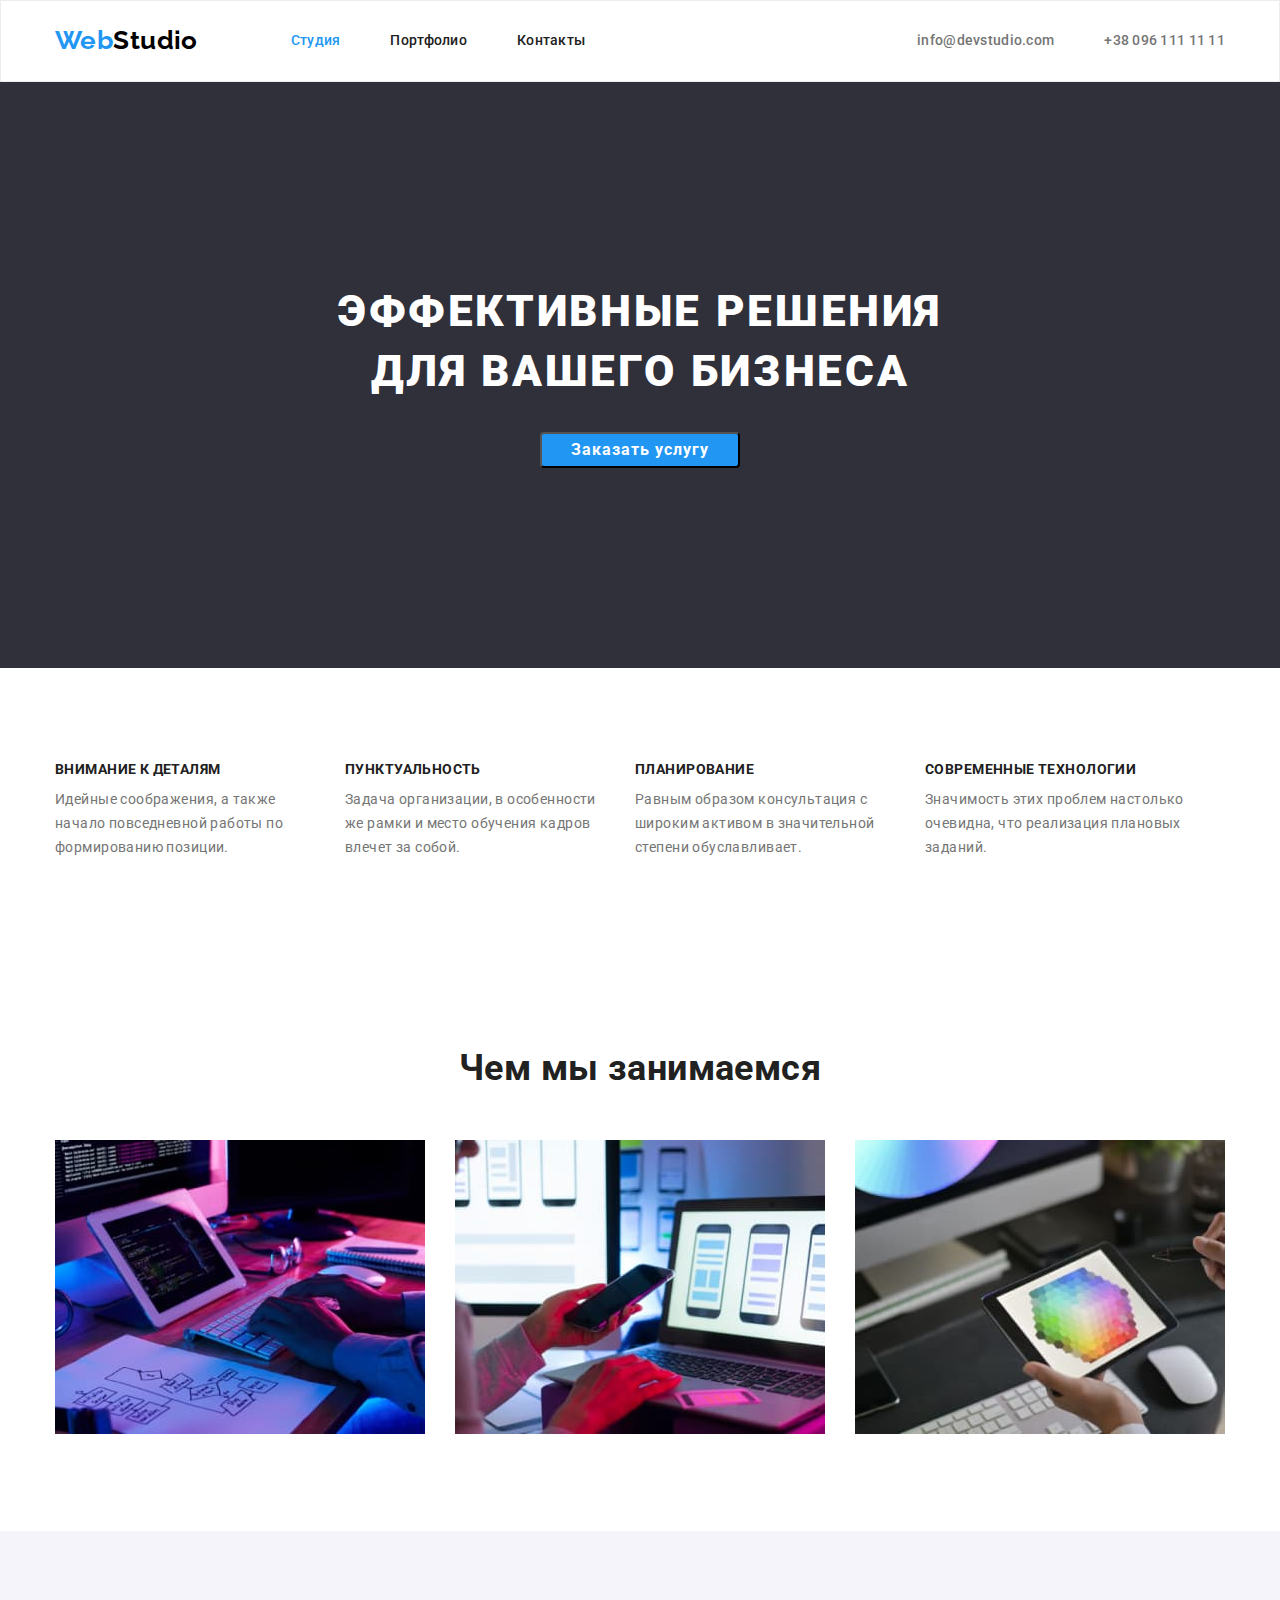
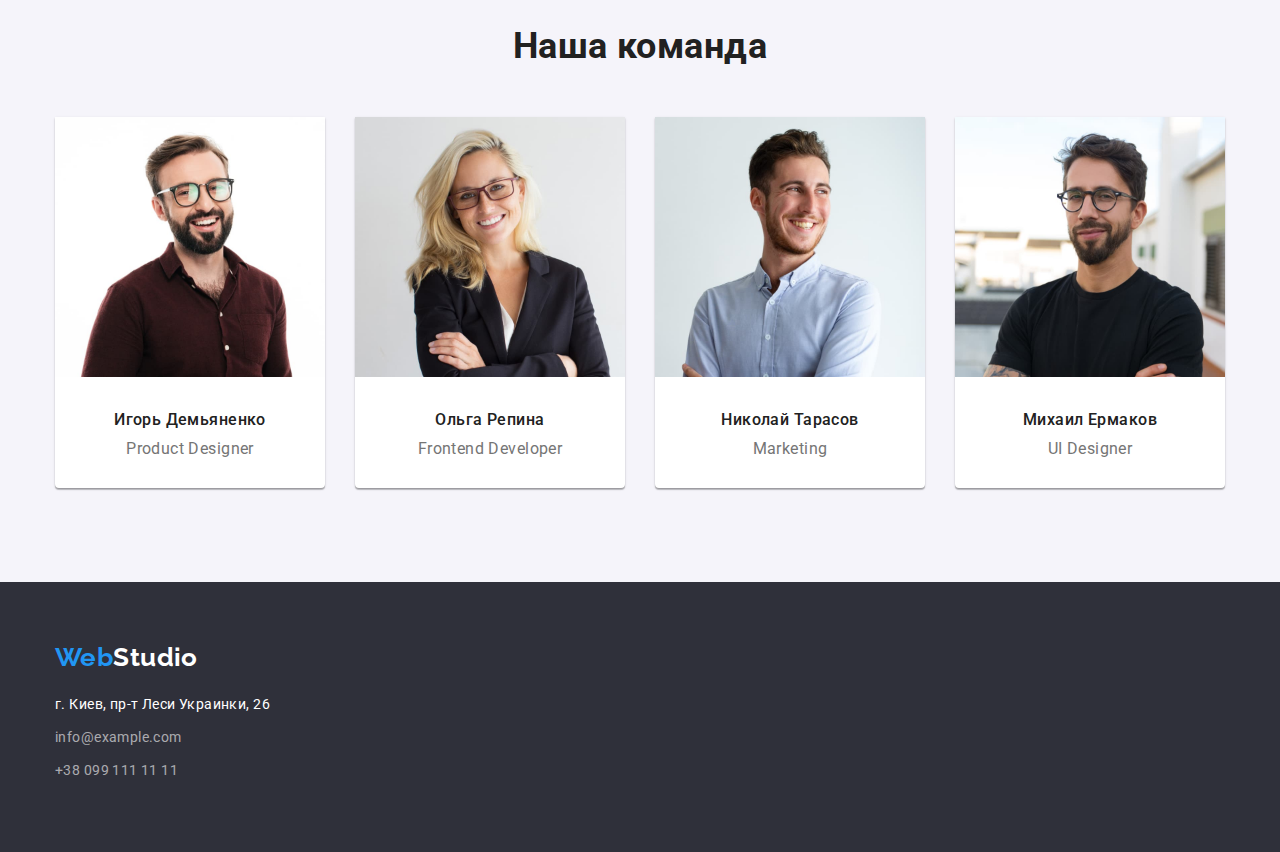
==== index.html @ d6bda54c "Homework 3" ====
<!DOCTYPE html>
<html lang="ru">
    <head>
        <meta charset="UTF-8"/>
        <meta name="viewport" content="width=device-width, initial-scale=1.0"/>
        <title>WebStudio- эффективные решения для вашего бизнеса</title>
        <link rel="preconnect" href="https://fonts.googleapis.com">
        <link rel="preconnect" href="https://fonts.gstatic.com" crossorigin>
        <link href="https://fonts.googleapis.com/css2?family=Raleway:wght@700&family=Roboto:wght@400;500;700;900&display=swap"
            rel="stylesheet">
        <link rel="stylesheet" href="https://cdnjs.cloudflare.com/ajax/libs/modern-normalize/1.1.0/modern-normalize.min.css">
        <link rel="stylesheet" href="./css/styles.css">
    </head>
    <body>
        <!--Хеддер -->
        <header>
            <div class="container main-nav">
            <nav class="nav-menu">
                <a class="logo-head" href="/"><span class="logo-accent">Web</span>Studio</a>
                <ul class="header-nav">
                    <li class="nav-item"><a class="nav-link current" href="/">Студия</a></li>
                    <li class="nav-item"><a class="nav-link" href="./portfolio.html">Портфолио</a></li>
                    <li class="nav-item"><a class="nav-link" href="/">Контакты</a></li>
                </ul>
            </nav>
            <ul class="header-contacts">
                <li class="contacts-item"><a class="contacts-link" href="mailto:info@devstudio.com">info@devstudio.com</a></li>
                <li class="contacts-item"><a class="contacts-link" href="tel:+380961111111">+38 096 111 11 11</a></li>
            </ul>
            </div>
        </header>
        <main>
<!-- Главная секция -->
            <section class="main-section">
                <div class="container">
                    <h1 class="main-title">Эффективные решения<br>для вашего бизнеса</h1>
                    <button class="main-button" type="button">Заказать услугу</button>
                </div>
            </section>
<!-- Наши преимущества -->
            <div class="container">
                <section class="benefits-section">
                    <h2 class="visually-hidden">Наши преимущества</h2>
                    <ul class="benefits-list">
                        <li>
                            <h3>Внимание к деталям</h3>
                            <p>Идейные соображения, а также начало повседневной работы по формированию позиции.</p>
                        </li>
                        <li>
                            <h3>Пунктуальность</h3>
                            <p>Задача организации, в особенности же рамки и место обучения кадров влечет за собой.</p>
                        </li>
                        <li>
                            <h3>Планирование</h3>
                            <p>Равным образом консультация с широким активом в значительной степени обуславливает.</p>
                        </li>
                        <li>
                            <h3>Современные технологии</h3>
                            <p>Значимость этих проблем настолько очевидна, что реализация плановых заданий.</p>
                        </li>
                    </ul>
                </section>
            </div>
<!-- Чем мы занимаемся -->
            <div class="container">
                <section class="doing-section">
                    <h2 class="section-title">Чем мы занимаемся</h2>
                    <ul class="doing-list">
                        <li class="doing-item"><img src="images/box1.jpg" alt="Рабочее место за компьютером" width="370"></li>
                        <li class="doing-item"><img src="images/box2.jpg" alt="Телефон в руке" width="370"></li>
                        <li class="doing-item"><img src="images/box3.jpg" alt="Планшет с графическим рисунком в руках" width="370"></li>
                    </ul>
                </section>
            </div>
<!-- Наша команда -->
            <section class="command-section">
                <div class="container">
                    <h2 class="section-title">Наша команда</h2>
                    <ul class="command-list">
                        <li class="command-item"><img src="images/img1.jpg" alt="Фото Игоря Демьяненко" width="270">
                            <h3>Игорь Демьяненко</h3>
                            <p>Product Designer</p>
                        </li>
                        <li class="command-item"><img src="images/img2.jpg" alt="Фото Ольги Репиной" width="270">
                            <h3>Ольга Репина</h3>
                            <p>Frontend Developer</p>
                        </li>
                        <li class="command-item"><img src="images/img3.jpg" alt="Фото Николая Тарасова" width="270">
                            <h3>Николай Тарасов</h3>
                            <p>Marketing</p>
                        </li>
                        <li class="command-item"><img src="images/img4.jpg" alt="Фото Михаила Ермакова" width="270">
                            <h3>Михаил Ермаков</h3>
                            <p>UI Designer</p>
                        </li>
                    </ul>
                </div>
            </section>
        </main>
<!-- Футер -->
        <footer>
            <div class="container">
                <a class="logo-foot" href="/"><span class="logo-accent">Web</span>Studio</a>
                <address>
                    <ul class="address-list">
                        <li class="address-item">г. Киев, пр-т Леси Украинки, 26</li>
                        <li class="address-item"><a class="address-link" href="mailto:info@example.com">info@example.com</a></li>
                        <li class="address-item"><a class="address-link" href="tel:+380991111111">+38 099 111 11 11</a></li>
                    </ul>
                </address>
            </div>
        </footer>
    </body>
</html>
---- css/styles.css ----
:root {
  --main-text-color: rgba(33, 33, 33, 1);
  --second-text-color: rgba(117, 117, 117, 1);
  --accent-color: rgba(33, 150, 243, 1);
  --black-text-color: #000000;
  --white-text-color: #ffffff;
  --address-text-color: rgba(255, 255, 255, 0.6);
  --white-bg: #ffffff;
  --light-grey-bg: rgba(245, 244, 250, 1);
  --dark-bg: rgba(47, 48, 58, 1);
  --main-button-hover: #188ce8;
  --shadow-color1: rgba(0, 0, 0, 0.12);
  --shadow-color2: rgba(0, 0, 0, 0.14);
  --shadow-color3: rgba(0, 0, 0, 0.2);
  --header-border: #ECECEC;
  --portfolio-box-border: #EEEEEE

}
body {
  color: var(--main-text-color);
  font-family: "Roboto", sans-serif;
  font-size: 14px;
  letter-spacing: 0.03em;
  background-color: var(--white-bg);
}
* h1, h2, h3, ul, p {
    margin-top: 0;
    margin-bottom: 0;
}
body li {
  list-style-type: none;
}
/* Хеддер */
header{
  border: 1px solid var(--header-border)
}
header a {
  text-decoration: none;
  display: block;
}
nav .current {
  color: var(--accent-color);
}
.main-nav {
  display: flex;
  align-items: center;
}
.header-nav,
.header-contacts,
.nav-menu {
  display: flex;
  padding-left: 0;
}
/* Лого */
.logo-head {
  font-family: "Raleway";
  font-style: normal;
  font-weight: 700;
  font-size: 26px;
  line-height: 1.19;
  color: var(--black-text-color);
  text-decoration: none;
  padding-top: 24px;
  padding-bottom: 25px;
  margin-right: 93px;
}
.nav-link {
  font-style: normal;
  font-weight: 500;
  line-height: 1.14;
  letter-spacing: 0.02em;
  color: var(--main-text-color);
  padding-top: 32px;
  padding-bottom: 32px;
}
.nav-item:not(:last-child) {
  margin-right: 50px;
}
.header-contacts li:not(:last-child) {
  margin-right: 50px;
}
.header-contacts {
  margin-left: auto;
}
.contacts-link {
  font-style: normal;
  font-weight: 500;
  line-height: 1.14;
  letter-spacing: 0.02em;
  color: var(--second-text-color);
  padding-top: 32px;
  padding-bottom: 32px;
}
.logo-accent,
.nav-link:hover,
.nav-link:focus,
.contacts-link:hover,
.contacts-link:focus,
.address-link:hover,
.address-link:focus {
  color: var(--accent-color);
}
/* Главная секция */
.main-section {
  background-color: var(--dark-bg);
  text-align: center;
  padding-top: 200px;
  padding-bottom: 200px;
}
.main-title {
  font-weight: 900;
  font-size: 44px;
  line-height: 1.36;
  letter-spacing: 0.06em;
  text-transform: uppercase;
  color: var(--white-text-color);
  margin-bottom: 30px;
}
.main-button {
  font-weight: 700;
  font-size: 16px;
  line-height: 1.88;
  text-align: center;
  letter-spacing: 0.06em;
  color: var(--white-text-color);
  background-color: var(--accent-color);
  cursor: pointer;
  min-width: 200px;
  border-radius: 4px;
}
.main-button:hover,
.main-button:focus {
  background-color: var(--main-button-hover);
}
/* Наши преимущества */
.visually-hidden {
  position: absolute;
  width: 1px;
  height: 1px;
  margin: -1px;
  border: 0;
  padding: 0;
  white-space: nowrap;
  clip-path: inset(100%);
  clip: rect(0 0 0 0);
  overflow: hidden;
}
.benefits-section h3 {
  font-weight: 700;
  font-size: 14px;
  line-height: 1.14;
  text-transform: uppercase;
  color: var(--main-text-color);
  margin-bottom: 10px;
}
.benefits-section p {
  line-height: 1.71;
  color: var(--second-text-color);
  width: 270px;
}
.benefits-list {
  display: flex;
  padding-left: 0;
}
.benefits-list li:not(:last-child) {
  margin-right: 20px;
}

/* Чем мы занимаемся */
.section-title {
  font-weight: 700;
  font-size: 36px;
  line-height: 1.17;
  text-align: center;
  color: var(--main-text-color);
  margin-bottom: 50px;
}
.doing-list{
  display: flex;
  padding-left: 0;
}
.doing-item {
  margin-right: 30px;
}
/* Наша команда */
.command-section {
  background-color: var(--light-grey-bg);
}
.command-section h3 {
  font-weight: 500;
  font-size: 16px;
  line-height: 1.19;
  text-align: center;
  columns: var(--main-text-color);
  margin-bottom: 10px;
}
.command-section p {
  font-size: 16px;
  line-height: 1.19;
  text-align: center;
  color: var(--second-text-color);
  margin-bottom: 30px;
}
.command-item {
  background-color: var(--white-bg);
  width: 270px;
  margin-right: 30px;
  border-radius: 0px 0px 4px 4px;
  box-shadow: 0px 1px 3px var(--shadow-color1),
  0px 1px 1px var(--shadow-color2),
  0px 2px 1px var(--shadow-color3);
}
.command-item img {
  margin-bottom: 30px;
}
.command-list {
  display: flex;
  padding-left: 0;
}
/* Футер */
footer {
  background-color: var(--dark-bg);
  padding-top: 60px;
  padding-bottom: 60px;
}
.logo-foot {
  display: inline-block;
  font-family: "Raleway";
  font-style: normal;
  font-weight: 700;
  font-size: 26px;
  line-height: 1.19;
  text-decoration: none;
  color: var(--white-text-color);
  margin-bottom: 20px;
}
.address-item {
  font-style: normal;
  font-weight: 400;
  line-height: 1.71;
  color: var(--white-text-color);
  margin-bottom: 9px;
}
footer a {
  font-style: normal;
  font-weight: 400;
  line-height: 1.71;
  color: var(--address-text-color);
  text-decoration: none;
}
footer ul {
  padding-left: 0;
}
/* Портфолио */
.portfolio-button {
  cursor: pointer;
  font-family: "Roboto", sans-serif;
  font-weight: 500;
  font-size: 16px;
  line-height: 1.63;
  text-align: center;
  letter-spacing: 0.03em;
  color: var(--main-text-color);
  background-color: var(--light-grey-bg);
  border-radius: 4px;
  margin-bottom: 50px;
}
.portfolio-button:not(:last-child) {
  margin-right: 8px;
}
.portfolio-button:hover,
.portfolio-button:focus {
  color: var(--white-text-color);
  background-color: var(--accent-color);
}
.portfolio-btns {
text-align: center;
}
.portfolio-section h2 {
  font-weight: 700;
  font-size: 18px;
  line-height: 2;
  letter-spacing: 0.06em;
  color: var(--main-text-color);
  margin-bottom: 4px;
  padding-left: 24px;
}
.portfolio-section p {
  font-weight: 400;
  font-size: 16px;
  line-height: 1.88;
  color: var(--second-text-color);
  margin-bottom: 20px;
  padding-left: 24px;
}
.portfolio-item {
  width: 370px;
  border: 1px solid var(--portfolio-box-border);
  box-sizing: border-box;
  margin-bottom: 30px;
  margin-right: 30px;
}
.portfolio-item:nth-child(3n) {
  margin-right: 0;
}
.portfolio-list{
  display: flex;
  flex-wrap: wrap;
  padding-left: 0;
}
.portfolio-photo {
  display: block;
  max-width: 100%;
  height: auto;
  margin-bottom: 20px;
}
.container{
  width: 1200px;
  padding-left: 15px;
  padding-right: 15px;
  margin: 0 auto;
}
section{
  padding-top: 94px;
  padding-bottom: 94px;
}
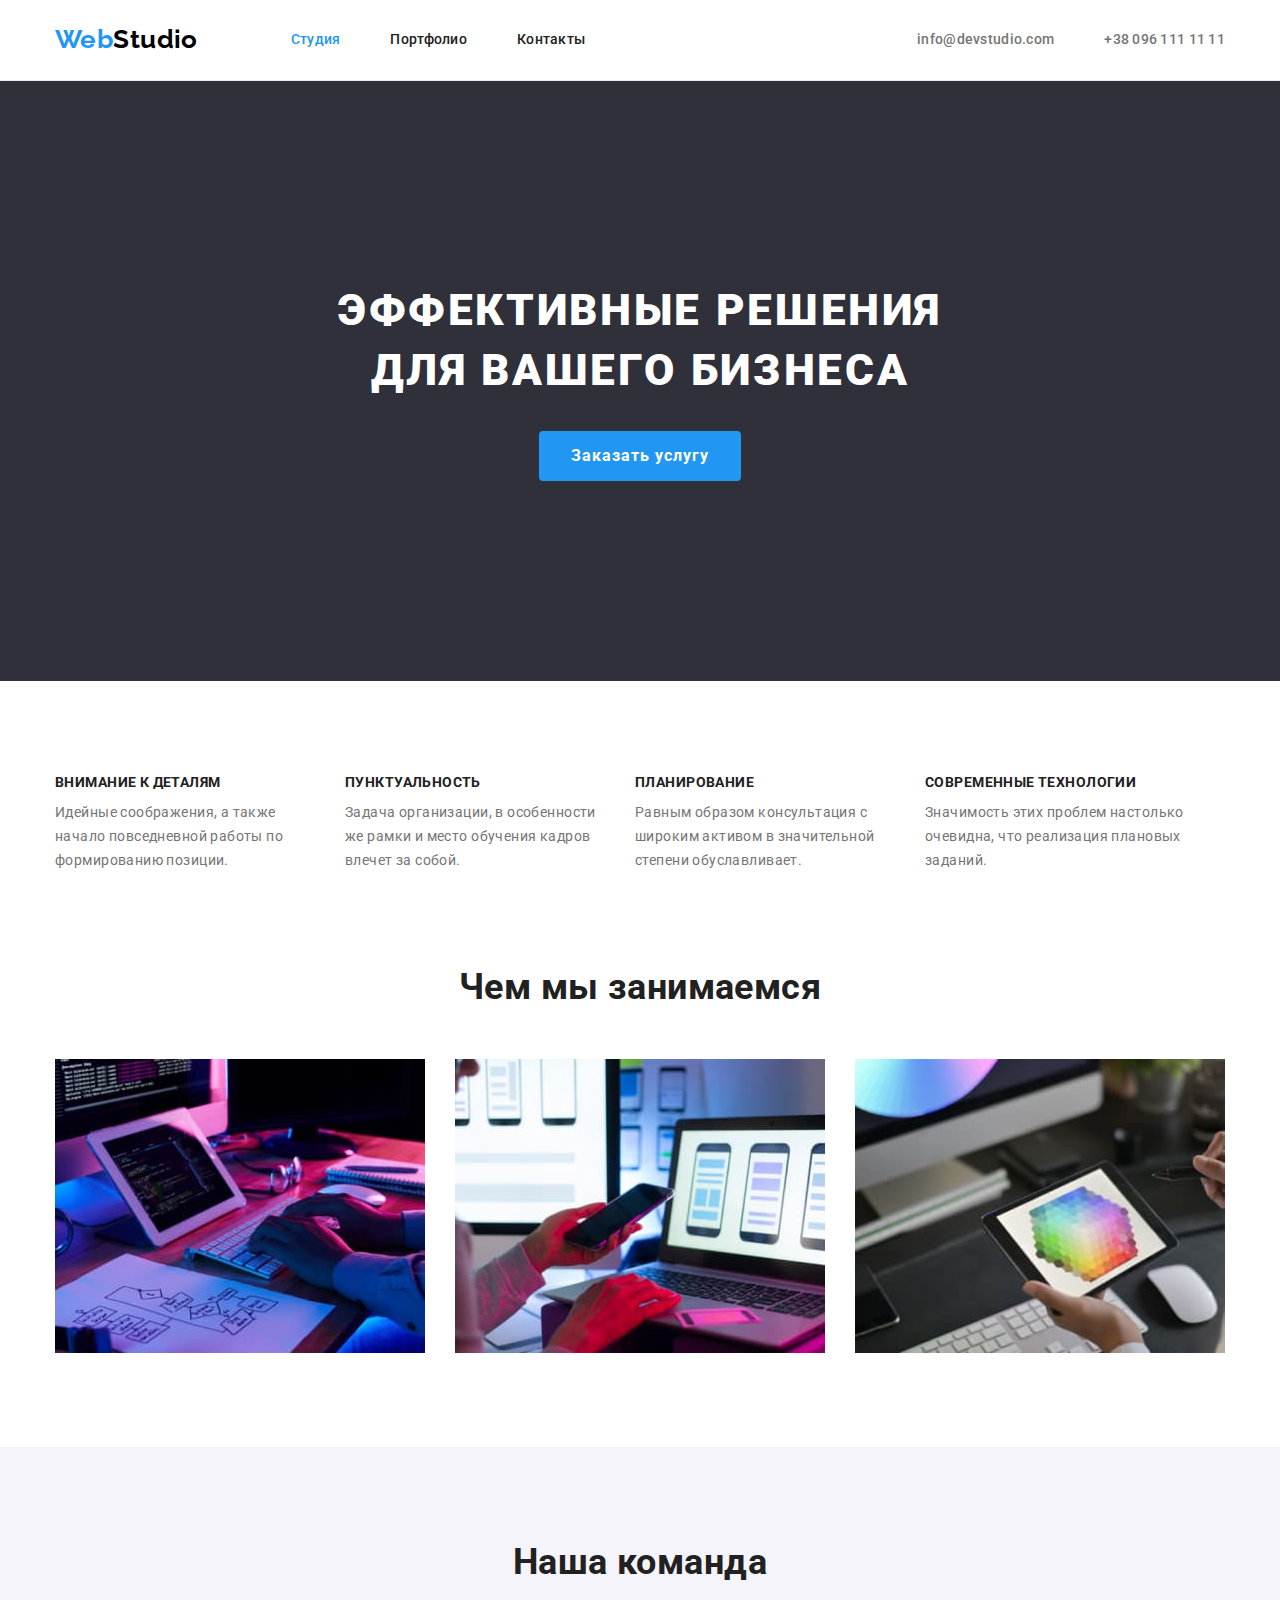
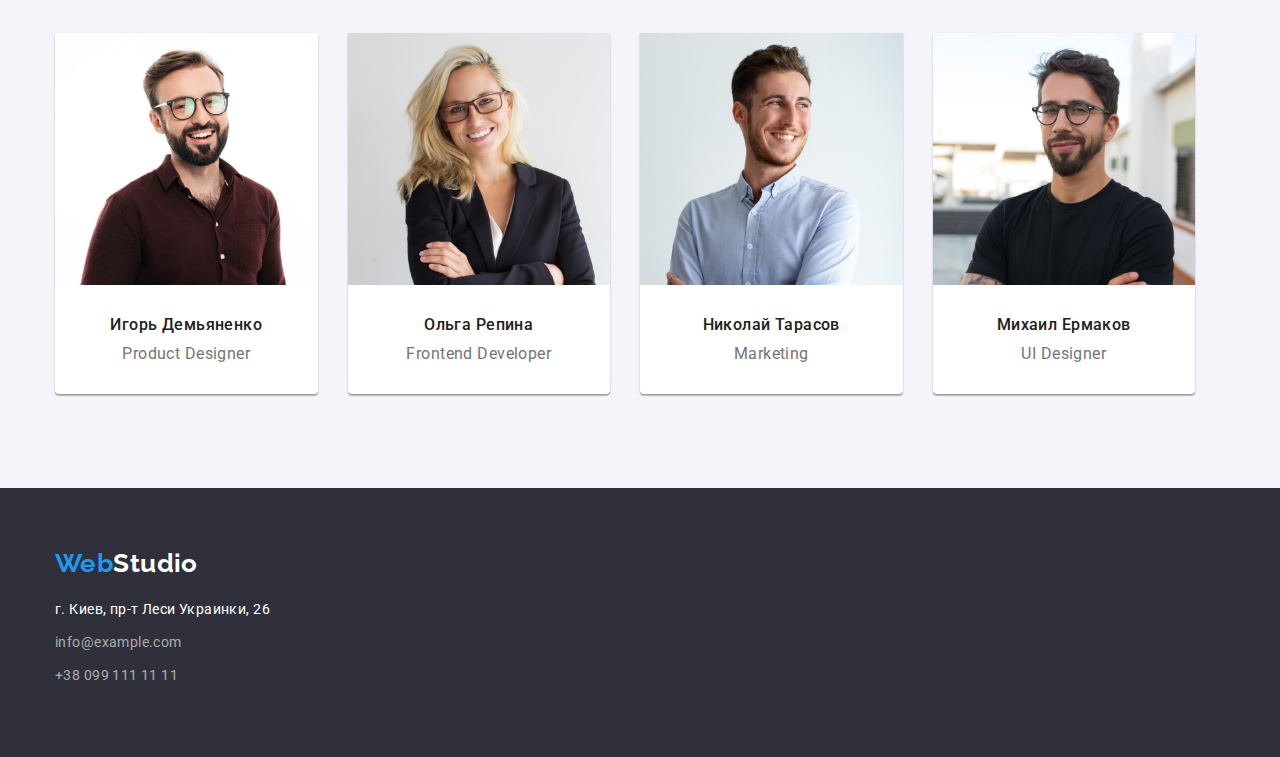
==== commit f81c1c15: "Review fixes" ====
--- a/index.html
+++ b/index.html
@@ -38,8 +38,8 @@
                 </div>
             </section>
 <!-- Наши преимущества -->
-            <div class="container">
-                <section class="benefits-section">
+            <section class="benefits-section">
+                <div class="container">
                     <h2 class="visually-hidden">Наши преимущества</h2>
                     <ul class="benefits-list">
                         <li>
@@ -59,37 +59,37 @@
                             <p>Значимость этих проблем настолько очевидна, что реализация плановых заданий.</p>
                         </li>
                     </ul>
-                </section>
-            </div>
+                </div>
+            </section>
 <!-- Чем мы занимаемся -->
-            <div class="container">
-                <section class="doing-section">
+            <section class="doing-section">
+                <div class="container">
                     <h2 class="section-title">Чем мы занимаемся</h2>
                     <ul class="doing-list">
-                        <li class="doing-item"><img src="images/box1.jpg" alt="Рабочее место за компьютером" width="370"></li>
-                        <li class="doing-item"><img src="images/box2.jpg" alt="Телефон в руке" width="370"></li>
-                        <li class="doing-item"><img src="images/box3.jpg" alt="Планшет с графическим рисунком в руках" width="370"></li>
+                        <li class="doing-item"><img class="doing-photo" src="images/box1.jpg" alt="Рабочее место за компьютером" width="370"></li>
+                        <li class="doing-item"><img class="doing-photo" src="images/box2.jpg" alt="Телефон в руке" width="370"></li>
+                        <li class="doing-item"><img class="doing-photo" src="images/box3.jpg" alt="Планшет с графическим рисунком в руках" width="370"></li>
                     </ul>
-                </section>
-            </div>
+                </div>
+            </section>
 <!-- Наша команда -->
             <section class="command-section">
                 <div class="container">
                     <h2 class="section-title">Наша команда</h2>
                     <ul class="command-list">
-                        <li class="command-item"><img src="images/img1.jpg" alt="Фото Игоря Демьяненко" width="270">
+                        <li class="command-item"><img class="command-photo" src="images/img1.jpg" alt="Фото Игоря Демьяненко" width="270">
                             <h3>Игорь Демьяненко</h3>
                             <p>Product Designer</p>
                         </li>
-                        <li class="command-item"><img src="images/img2.jpg" alt="Фото Ольги Репиной" width="270">
+                        <li class="command-item"><img class="command-photo" src="images/img2.jpg" alt="Фото Ольги Репиной" width="270">
                             <h3>Ольга Репина</h3>
                             <p>Frontend Developer</p>
                         </li>
-                        <li class="command-item"><img src="images/img3.jpg" alt="Фото Николая Тарасова" width="270">
+                        <li class="command-item"><img class="command-photo" src="images/img3.jpg" alt="Фото Николая Тарасова" width="270">
                             <h3>Николай Тарасов</h3>
                             <p>Marketing</p>
                         </li>
-                        <li class="command-item"><img src="images/img4.jpg" alt="Фото Михаила Ермакова" width="270">
+                        <li class="command-item"><img class="command-photo" src="images/img4.jpg" alt="Фото Михаила Ермакова" width="270">
                             <h3>Михаил Ермаков</h3>
                             <p>UI Designer</p>
                         </li>
--- a/css/styles.css
+++ b/css/styles.css
@@ -23,16 +23,21 @@
   letter-spacing: 0.03em;
   background-color: var(--white-bg);
 }
-* h1, h2, h3, ul, p {
+* h1, h2, h3, p {
     margin-top: 0;
     margin-bottom: 0;
 }
+* ul {
+margin-top: 0;
+margin-bottom: 0;
+padding: 0;
+}
 body li {
   list-style-type: none;
 }
 /* Хеддер */
 header{
-  border: 1px solid var(--header-border)
+  border-bottom: 1px solid var(--header-border);
 }
 header a {
   text-decoration: none;
@@ -49,7 +54,6 @@
 .header-contacts,
 .nav-menu {
   display: flex;
-  padding-left: 0;
 }
 /* Лого */
 .logo-head {
@@ -125,8 +129,10 @@
   color: var(--white-text-color);
   background-color: var(--accent-color);
   cursor: pointer;
+  border: none;
   min-width: 200px;
   border-radius: 4px;
+  padding: 10px 32px;
 }
 .main-button:hover,
 .main-button:focus {
@@ -160,13 +166,20 @@
 }
 .benefits-list {
   display: flex;
-  padding-left: 0;
 }
 .benefits-list li:not(:last-child) {
   margin-right: 20px;
 }
 
 /* Чем мы занимаемся */
+.doing-section {
+  padding-top: 0;
+}
+.doing-photo, .command-photo {
+  display: block;
+  max-width: 100%;
+  height: auto;
+}
 .section-title {
   font-weight: 700;
   font-size: 36px;
@@ -177,9 +190,8 @@
 }
 .doing-list{
   display: flex;
-  padding-left: 0;
-}
-.doing-item {
+}
+.doing-item:not(:last-child) {
   margin-right: 30px;
 }
 /* Наша команда */
@@ -215,7 +227,6 @@
 }
 .command-list {
   display: flex;
-  padding-left: 0;
 }
 /* Футер */
 footer {
@@ -247,10 +258,9 @@
   line-height: 1.71;
   color: var(--address-text-color);
   text-decoration: none;
-}
-footer ul {
-  padding-left: 0;
-}
+  margin-bottom: 9px;
+}
+
 /* Портфолио */
 .portfolio-button {
   cursor: pointer;
@@ -263,6 +273,8 @@
   color: var(--main-text-color);
   background-color: var(--light-grey-bg);
   border-radius: 4px;
+  border: none;
+  padding: 6px 22px;
   margin-bottom: 50px;
 }
 .portfolio-button:not(:last-child) {
@@ -283,22 +295,25 @@
   letter-spacing: 0.06em;
   color: var(--main-text-color);
   margin-bottom: 4px;
-  padding-left: 24px;
 }
 .portfolio-section p {
   font-weight: 400;
   font-size: 16px;
   line-height: 1.88;
   color: var(--second-text-color);
-  margin-bottom: 20px;
-  padding-left: 24px;
 }
 .portfolio-item {
   width: 370px;
+  margin-right: 30px;
+}
+.portfolio-item:nth-child(-n+6) {
+  margin-bottom: 30px;
+}
+.portfolio-text {
+  padding: 20px 24px;
+  box-sizing: border-box;
   border: 1px solid var(--portfolio-box-border);
-  box-sizing: border-box;
-  margin-bottom: 30px;
-  margin-right: 30px;
+  border-top: none;
 }
 .portfolio-item:nth-child(3n) {
   margin-right: 0;
@@ -306,13 +321,11 @@
 .portfolio-list{
   display: flex;
   flex-wrap: wrap;
-  padding-left: 0;
 }
 .portfolio-photo {
   display: block;
   max-width: 100%;
   height: auto;
-  margin-bottom: 20px;
 }
 .container{
   width: 1200px;
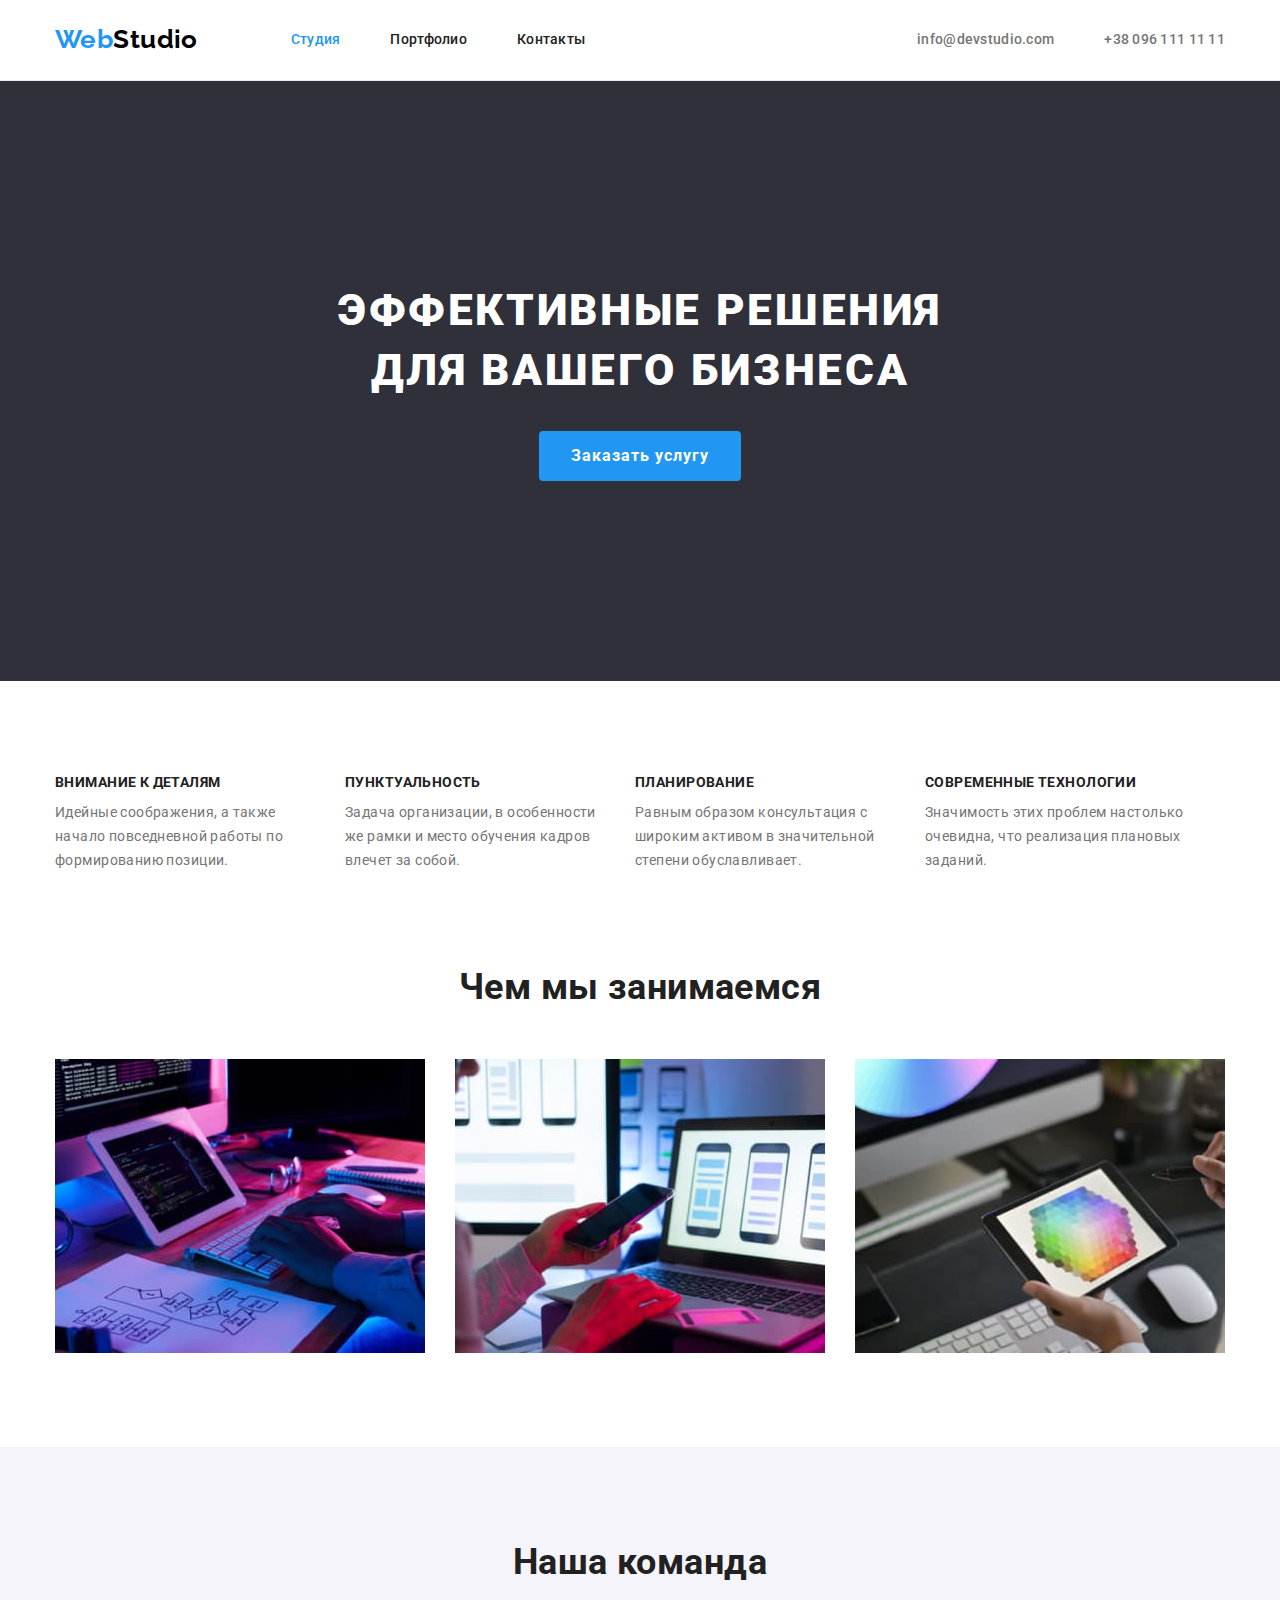
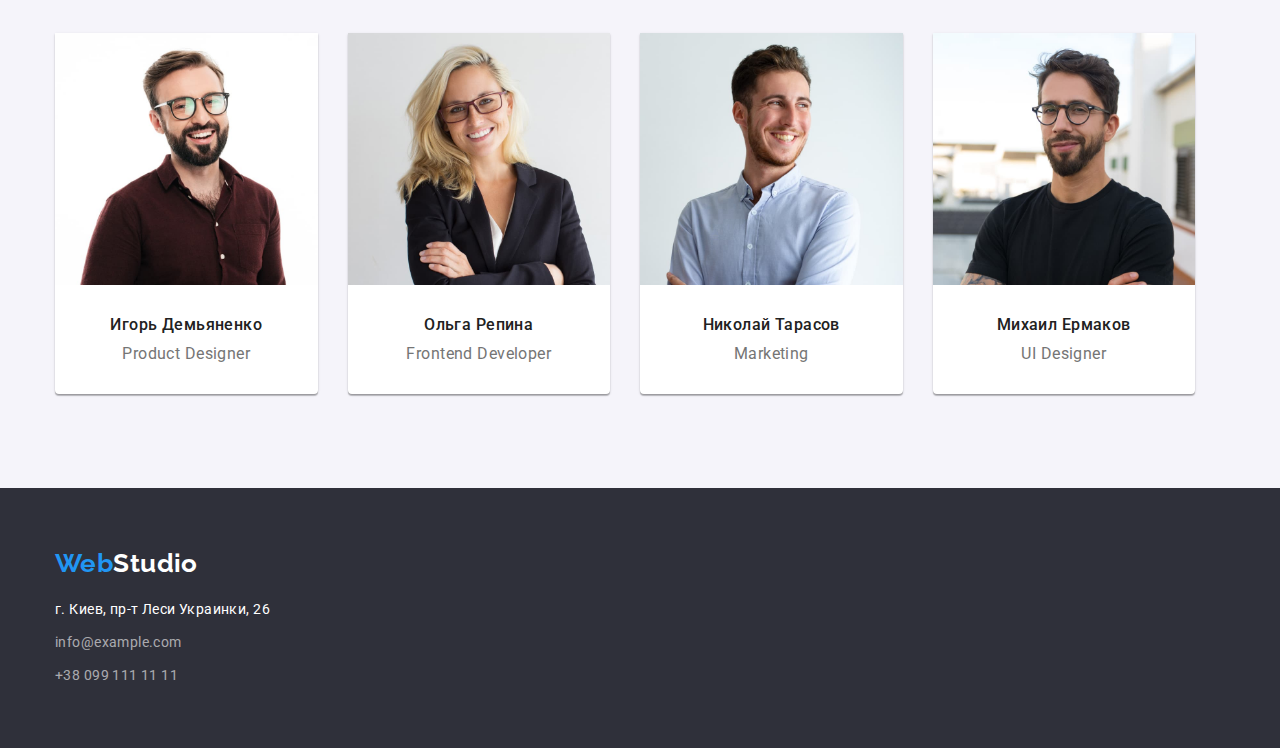
==== commit 9d711adb: "Review fixes" ====
--- a/index.html
+++ b/index.html
@@ -18,7 +18,7 @@
             <nav class="nav-menu">
                 <a class="logo-head" href="/"><span class="logo-accent">Web</span>Studio</a>
                 <ul class="header-nav">
-                    <li class="nav-item"><a class="nav-link current" href="/">Студия</a></li>
+                    <li class="nav-item"><a class="nav-link current" href="./index.html">Студия</a></li>
                     <li class="nav-item"><a class="nav-link" href="./portfolio.html">Портфолио</a></li>
                     <li class="nav-item"><a class="nav-link" href="/">Контакты</a></li>
                 </ul>
--- a/css/styles.css
+++ b/css/styles.css
@@ -250,7 +250,9 @@
   font-weight: 400;
   line-height: 1.71;
   color: var(--white-text-color);
-  margin-bottom: 9px;
+}
+.address-item:not(:last-child){
+margin-bottom: 9px;
 }
 footer a {
   font-style: normal;
@@ -275,7 +277,6 @@
   border-radius: 4px;
   border: none;
   padding: 6px 22px;
-  margin-bottom: 50px;
 }
 .portfolio-button:not(:last-child) {
   margin-right: 8px;
@@ -287,6 +288,7 @@
 }
 .portfolio-btns {
 text-align: center;
+margin-bottom: 50px;
 }
 .portfolio-section h2 {
   font-weight: 700;
